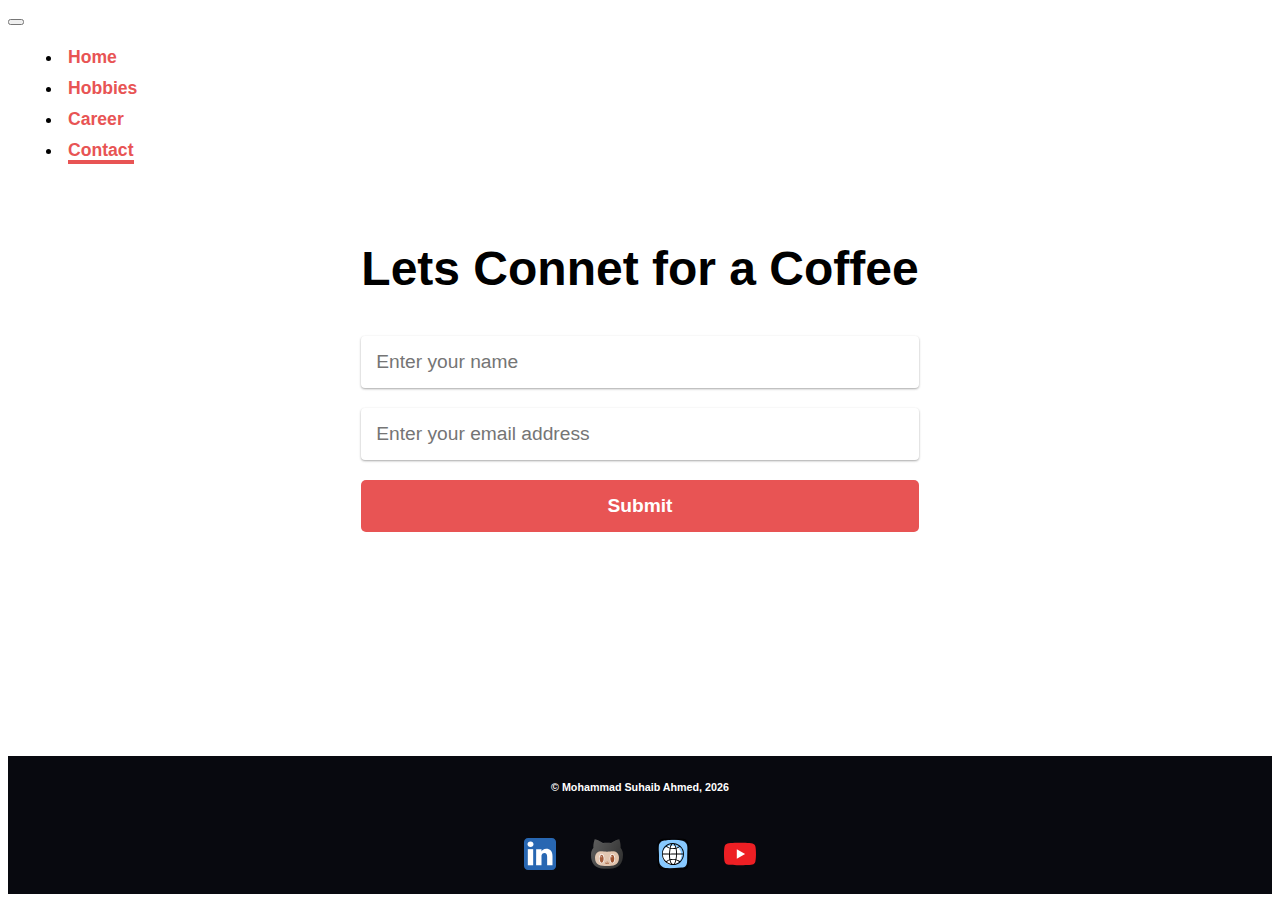
==== contact.html @ 39cf15f5 "Added Contact Page" ====
<!DOCTYPE html>

<html lang="en">
  <head>
    <link
      href="https://cdn.jsdelivr.net/npm/bootstrap@5.0.2/dist/css/bootstrap.min.css"
      rel="stylesheet"
      integrity="sha384-EVSTQN3/azprG1Anm3QDgpJLIm9Nao0Yz1ztcQTwFspd3yD65VohhpuuCOmLASjC"
      crossorigin="anonymous"
    />
    <script
      src="https://cdn.jsdelivr.net/npm/bootstrap@5.0.2/dist/js/bootstrap.bundle.min.js"
      integrity="sha384-MrcW6ZMFYlzcLA8Nl+NtUVF0sA7MsXsP1UyJoMp4YLEuNSfAP+JcXn/tWtIaxVXM"
      crossorigin="anonymous"
    ></script>
    <link href="styles.css" rel="stylesheet" />
    <meta name="viewport" content="width=device-width, initial-scale=1" />

    <title>Contact</title>
  </head>
  <body>
    <header>
      <nav class="navbar navbar-expand-lg navbar-light bg-light">
        <div class="container-fluid">
          <button
            class="navbar-toggler"
            type="button"
            data-bs-toggle="collapse"
            data-bs-target="#navbarTogglerDemo01"
            aria-controls="navbarTogglerDemo01"
            aria-expanded="false"
            aria-label="Toggle navigation"
          >
            <span class="navbar-toggler-icon"></span>
          </button>
          <div
            class="collapse navbar-collapse justify-content-center"
            id="navbarTogglerDemo01"
          >
            <ul class="navbar-nav">
              <li class="nav-item">
                <a class="nav-link" aria-current="page" href="./index.html"
                  >Home</a
                >
              </li>
              <li class="nav-item">
                <a class="nav-link" href="./hobbies.html">Hobbies</a>
              </li>
              <li class="nav-item">
                <a class="nav-link" href="./career.html">Career</a>
              </li>
              <li class="nav-item">
                <a class="nav-link active" href="#">Contact</a>
              </li>
            </ul>
          </div>
        </div>
      </nav>
    </header>
    <main class="home-contact">
      <h1>Lets Connet for a Coffee</h1>
      <form>
        <input type="text" placeholder="Enter your name" id="name" required />
        <input
          type="email"
          placeholder="Enter your email address"
          id="email"
          required
        />
        <button type="submit" id="submit">Submit</button>
      </form>
      <h3 id="greet"></h3>
    </main>

    <!-- Footer/ Contact -->
    <section id="footer" class="py-3">
      <h6 class="copyright">
        © Mohammad Suhaib Ahmed, <span id="year"></span>
      </h6>
      <div class="rounded-social-buttons">
        <a
          class="social-button linkedin"
          href="https://www.linkedin.com/in/msa06/"
          target="_blank"
        >
          <img src="./assets/social/likendln.svg" class="social-icon"
        /></a>
        <a
          class="social-button"
          href="https://www.github.com/msa06"
          target="_blank"
        >
          <img src="./assets/social/github.svg" class="social-icon"
        /></a>
        <a class="social-button" href="http://codewithmsa.ml" target="_blank">
          <img src="./assets/social/website.svg" class="social-icon"
        /></a>
        <a
          class="social-button"
          href="https://www.youtube.com/MSAProd06"
          target="_blank"
          ><img src="./assets/social/youtube.svg" class="social-icon"
        /></a>
      </div>
    </section>
    <script src="./app.js"></script>
  </body>
</html>
---- styles.css ----
:root {
  --primary-color: hsl(0, 76%, 62%);
  --white: #ffffff;
  --black: black;
}

* {
  box-sizing: content-box;
  font-family: "Segoe UI", Tahoma, Geneva, Verdana, sans-serif;
}
html {
  min-height: 100%;
  position: relative;
}
body {
  height: 100%;
}

.home-main {
  background-color: var(--primary-color);
  height: 100%;
  width: 100%;
  display: grid;
  grid-template-columns: repeat(auto-fit, minmax(480px, 1fr));
}
.container {
  height: 100%;
}
a {
  text-decoration: none;
}

.user-title {
  font-size: 11em;
  font-family: "Segoe UI", Tahoma, Geneva, Verdana, sans-serif;
  font-weight: bold;
  color: white;
}

.user-subtitle {
  font-size: 2em;
  font-family: "Segoe UI", Tahoma, Geneva, Verdana, sans-serif;
  font-weight: bold;
  color: white;
}

.profilepic {
  margin: 30px auto;
  height: 760px;
  width: auto;
  justify-content: center;
  align-items: center;
}

.home-main section {
  text-align: center;
  align-self: center;
  margin: 30px;
}

.career-title {
  font-size: 3em;
  font-family: "Segoe UI", Tahoma, Geneva, Verdana, sans-serif;
  font-weight: bold;
  color: var(--primary-color);
}

.career-subtitle {
  font-size: 2em;
  font-family: "Segoe UI", Tahoma, Geneva, Verdana, sans-serif;
  font-weight: bold;
  color: var(--primary-color);
}

.nav-item {
  padding: 5px;
  margin: 0px 15px;
  font-size: 1.1em;
  font-weight: bold;
}

.nav-link {
  color: #e85454 !important;
}

.active {
  border-bottom: 4px solid var(--primary-color);
}

.devpic {
  margin: 30px auto;
  width: auto;
  align-self: center;
}

.home-career {
  height: 712px;
  display: grid;
  grid-template-columns: repeat(auto-fit, minmax(480px, 1fr));
}

.home-career section {
  align-self: center;
  text-align: center;
}

.website {
  text-decoration: none;
}

/*******************************************
          Hobbies SECTION
********************************************/
.hobbies-img {
  display: grid;
  object-fit: cover;
  width: 100%;
  grid-template-columns: repeat(auto-fit, minmax(700px, 1fr));

  /* grid-template-rows: repeat(8, 6vw); */
}
.hobbie_item {
  width: 100%;
  height: 100%;
  object-fit: cover;
  display: grid;
}

.hobbie_item h1 {
  grid-row: 1;
  grid-column: 1;
  color: var(--white);
  font-weight: 800;
  font-family: "Segoe UI", Tahoma, Geneva, Verdana, sans-serif;
  font-size: 5em;
  padding: 0.5em;
  letter-spacing: 0.15em;
  text-transform: uppercase;
  align-self: center;
  justify-content: center;
  opacity: 0;
  text-align: center;
}
.hobbie_item:hover h1 {
  opacity: 1;
}
.hobbie_item .hobbie-img {
  grid-row: 1;
  grid-column: 1;
}

/* COntact Section */
.home-contact {
  display: grid;
  grid-template-rows: 100px 400px 1fr;
  justify-content: center;
  align-items: center;
  margin-top: 50px;
}

.home-contact h1 {
  font-weight: 800;
  font-size: 3em;
  margin: auto;
  grid-row: 1;
  grid-column: 1;
  align-self: end;
  margin: 20px;
}

.home-contact form {
  align-self: start;
  grid-row: 2;
  grid-column: 1;
  display: grid;
  grid-template-rows: repeat(3, 1fr);
  row-gap: 20px;
  margin: 20px;
}

.home-contact h3 {
  font-weight: 700;
  font-size: 2em;
  margin: auto;
  grid-row: 3;
  grid-column: 1;
  align-self: end;
  margin: 20px;
}

input {
  font-size: 1.2em;
  padding: 15px;
  border-radius: 4px;
  box-shadow: 0 1px 3px rgba(0, 0, 0, 0.12), 0 1px 2px rgba(0, 0, 0, 0.24);
  transition: all 0.3s cubic-bezier(0.25, 0.8, 0.25, 1);
  border: none;
}

input:hover {
  box-shadow: 0 4px 8px rgba(0, 0, 0, 0.25), 0 3px 6px rgba(0, 0, 0, 0.22);
}

#submit {
  background-color: var(--primary-color);
  border: none;
  border-radius: 5px;
  color: var(--white);
  font-size: 1.2em;
  font-weight: 600;
}

/*******************************************
          Footer SECTION
********************************************/
#footer {
  background-color: #08090f;
  color: white;
  display: grid;
  grid-template-columns: repeat(auto-fill, minmax(700px, 1fr));
  justify-content: center;
}
.rounded-social-buttons {
  text-align: center;
}

#footer h6 {
  text-align: center;
  align-self: center;
}

.social-icon {
  width: 32px;
  height: 32px;
}
.social-button {
  display: inline-block;
  position: relative;
  cursor: pointer;
  text-decoration: none;
  text-align: center;
  margin: 20px 15px;
}

.social-button:hover {
  color: #7853d7;
  transition: 0.1 ease;
}

.rounded-social-buttons .fa-linkedin,
.fa-instagram,
.fa-dribbble,
.fa-youtube,
.fa-github {
  font-size: 1.3em;
  padding-right: 50px;
}

/* Media Query */

@media only screen and (max-width: 480px) {
  .profilepic {
    height: 300px;
  }

  .user-title {
    font-size: 5em;
  }

  .user-subtitle {
    font-size: 1.5em;
  }

  .hobbie-img {
    width: 480px;
    height: auto;
  }
  .hobbie_item h1 {
    font-size: 3em;
    text-align: center;
    opacity: 1;
  }
  .home-main {
    grid-template-columns: repeat(auto-fit, minmax(480, 1fr));
  }

  .hobbies-img {
    grid-template-columns: repeat(auto-fit, minmax(480px, 1fr));
  }

  .home-career {
    grid-template-columns: repeat(auto-fit, minmax(480, 1fr));
  }
  .devpic {
    margin: 30px;
    height: 300px;
    width: auto;
    align-self: center;
  }

  .career-title {
    font-size: 1.5em;
    margin: 10px;
  }

  .career-subtitle {
    font-size: 1em;
  }
}

@media only screen and (max-width: 380px) {
  .profilepic {
    height: 200px;
  }

  .user-title {
    font-size: 3em;
  }

  .user-subtitle {
    font-size: 1.2em;
  }

  .home-main {
    grid-template-columns: repeat(auto-fit, minmax(380px, 1fr));
  }
  .hobbie-img {
    width: 380px;
    height: auto;
  }
  .hobbie_item h1 {
    font-size: 2em;
    text-align: center;
    opacity: 1;
  }
  .hobbies-img {
    grid-template-columns: repeat(auto-fit, minmax(380px, 1fr));
  }

  .home-career {
    grid-template-columns: repeat(auto-fit, minmax(380px, 1fr));
  }

  .devpic {
    margin: 30px 0px;
    width: 360px;
    padding: 0px 20px;
    height: auto;
    align-self: center;
  }

  .career-title {
    font-size: 2em;
  }

  .career-subtitle {
    font-size: 1.5em;
  }
}
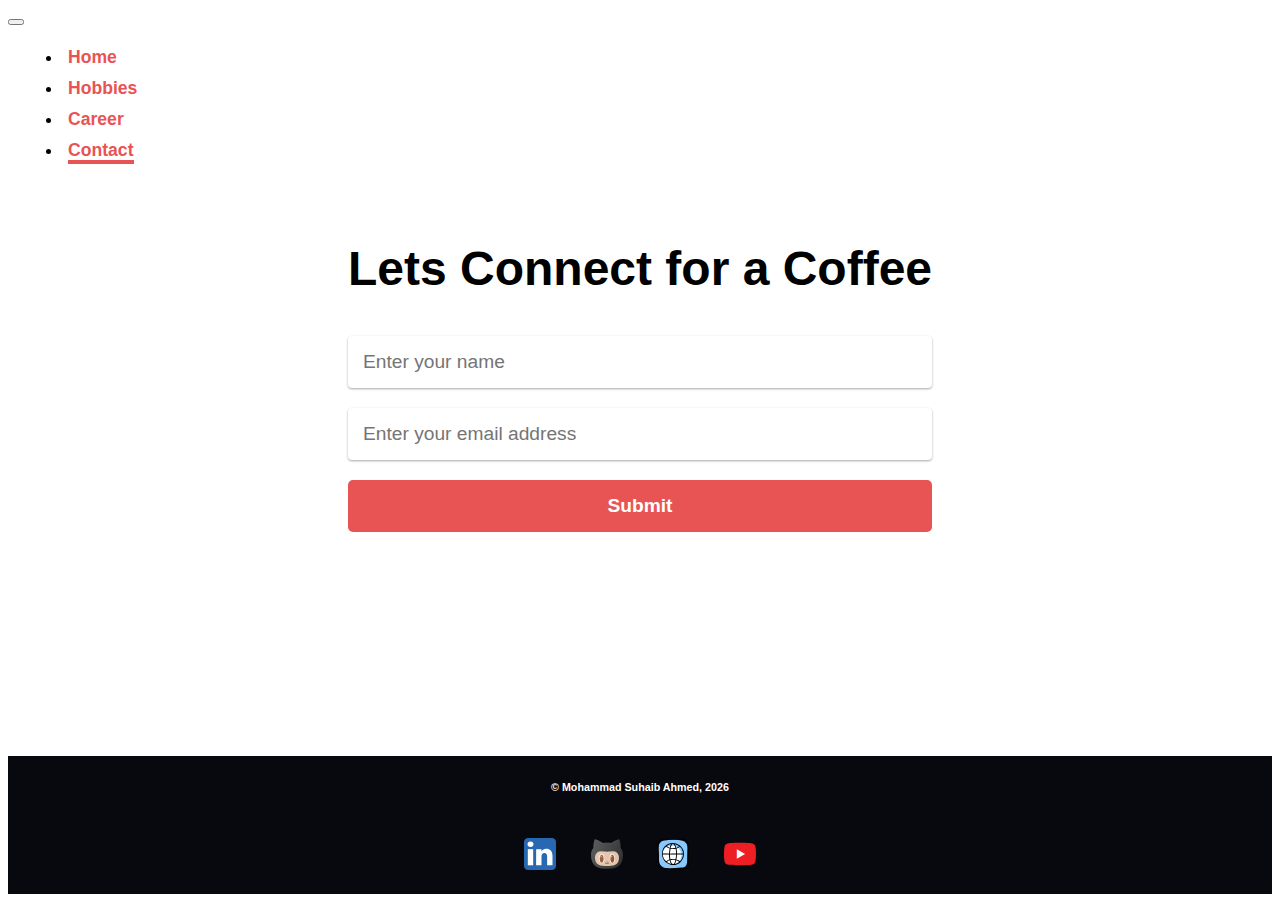
==== commit 029ba76c: "Fixed Typo" ====
--- a/contact.html
+++ b/contact.html
@@ -58,7 +58,7 @@
       </nav>
     </header>
     <main class="home-contact">
-      <h1>Lets Connet for a Coffee</h1>
+      <h1>Lets Connect for a Coffee</h1>
       <form>
         <input type="text" placeholder="Enter your name" id="name" required />
         <input
--- a/styles.css
+++ b/styles.css
@@ -46,8 +46,8 @@
 
 .profilepic {
   margin: 30px auto;
-  height: 760px;
-  width: auto;
+  height: auto;
+  width: 600px;
   justify-content: center;
   align-items: center;
 }
@@ -55,7 +55,10 @@
 .home-main section {
   text-align: center;
   align-self: center;
-  margin: 30px;
+  margin: 30px auto;
+  display: grid;
+  justify-content: center;
+  align-items: center;
 }
 
 .career-title {
@@ -258,56 +261,6 @@
 
 /* Media Query */
 
-@media only screen and (max-width: 480px) {
-  .profilepic {
-    height: 300px;
-  }
-
-  .user-title {
-    font-size: 5em;
-  }
-
-  .user-subtitle {
-    font-size: 1.5em;
-  }
-
-  .hobbie-img {
-    width: 480px;
-    height: auto;
-  }
-  .hobbie_item h1 {
-    font-size: 3em;
-    text-align: center;
-    opacity: 1;
-  }
-  .home-main {
-    grid-template-columns: repeat(auto-fit, minmax(480, 1fr));
-  }
-
-  .hobbies-img {
-    grid-template-columns: repeat(auto-fit, minmax(480px, 1fr));
-  }
-
-  .home-career {
-    grid-template-columns: repeat(auto-fit, minmax(480, 1fr));
-  }
-  .devpic {
-    margin: 30px;
-    height: 300px;
-    width: auto;
-    align-self: center;
-  }
-
-  .career-title {
-    font-size: 1.5em;
-    margin: 10px;
-  }
-
-  .career-subtitle {
-    font-size: 1em;
-  }
-}
-
 @media only screen and (max-width: 380px) {
   .profilepic {
     height: 200px;
@@ -322,7 +275,7 @@
   }
 
   .home-main {
-    grid-template-columns: repeat(auto-fit, minmax(380px, 1fr));
+    grid-template-columns: repeat(auto-fit, minmax(320px, 1fr));
   }
   .hobbie-img {
     width: 380px;
@@ -334,11 +287,11 @@
     opacity: 1;
   }
   .hobbies-img {
-    grid-template-columns: repeat(auto-fit, minmax(380px, 1fr));
+    grid-template-columns: repeat(auto-fit, minmax(320px, 1fr));
   }
 
   .home-career {
-    grid-template-columns: repeat(auto-fit, minmax(380px, 1fr));
+    grid-template-columns: repeat(auto-fit, minmax(320px, 1fr));
   }
 
   .devpic {
@@ -357,3 +310,53 @@
     font-size: 1.5em;
   }
 }
+
+@media only screen and (max-width: 480px) {
+  .profilepic {
+    width: 250px;
+    height: auto;
+  }
+
+  .user-title {
+    font-size: 2.5em;
+  }
+
+  .user-subtitle {
+    font-size: 1.2em;
+  }
+
+  .hobbie-img {
+    width: 100%;
+  }
+  .hobbie_item h1 {
+    font-size: 3em;
+    text-align: center;
+    opacity: 1;
+  }
+  .home-main {
+    grid-template-columns: repeat(auto-fit, minmax(400px, 1fr));
+  }
+
+  .hobbies-img {
+    grid-template-columns: repeat(auto-fit, minmax(400px, 1fr));
+  }
+
+  .home-career {
+    grid-template-columns: repeat(auto-fit, minmax(400px, 1fr));
+  }
+  .devpic {
+    margin: 30px;
+    height: auto;
+    width: 350px;
+    align-self: center;
+  }
+
+  .career-title {
+    font-size: 2em;
+    text-align: center;
+  }
+
+  .career-subtitle {
+    font-size: 1.2em;
+  }
+}
